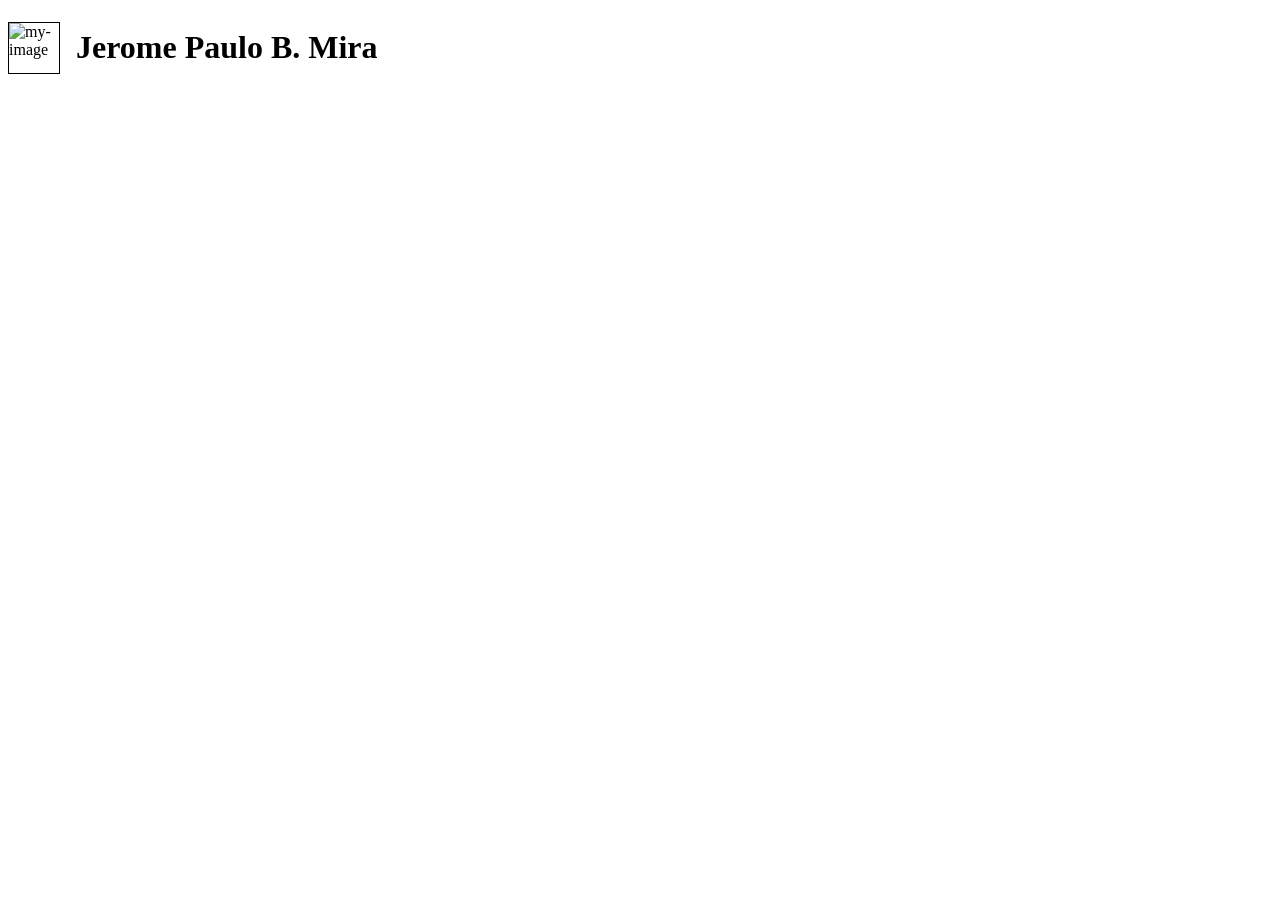
==== One Page CV/cv.html @ 645ebc1c "add css for the cv" ====
<!DOCTYPE html>
<html lang="en">
<head>
    <link rel="stylesheet" href="cv_css.css">
    <meta name="author" content="Jerome Paulo Mira">
    <meta name="desription" content="This is a one page curriculum vitae using HTML">
    <meta charset="UTF-8">
    <meta name="viewport" content="width=device-width, initial-scale=1.0">
    <title>Curriculum Vitae</title>
</head>
<body>
    <div class="header">
        <img src="Mira.png" alt="my-image" id="my-picture">
        <h1><span>Jerome Paulo B. Mira</span></h1>
    </div>
    
</body>
</html>
---- One Page CV/cv_css.css ----
.header{
display: flex;
align-items: center;
gap: 16px;
}
#my-picture{
width: 50px;
height: 50px;
border: 1px solid black;
}
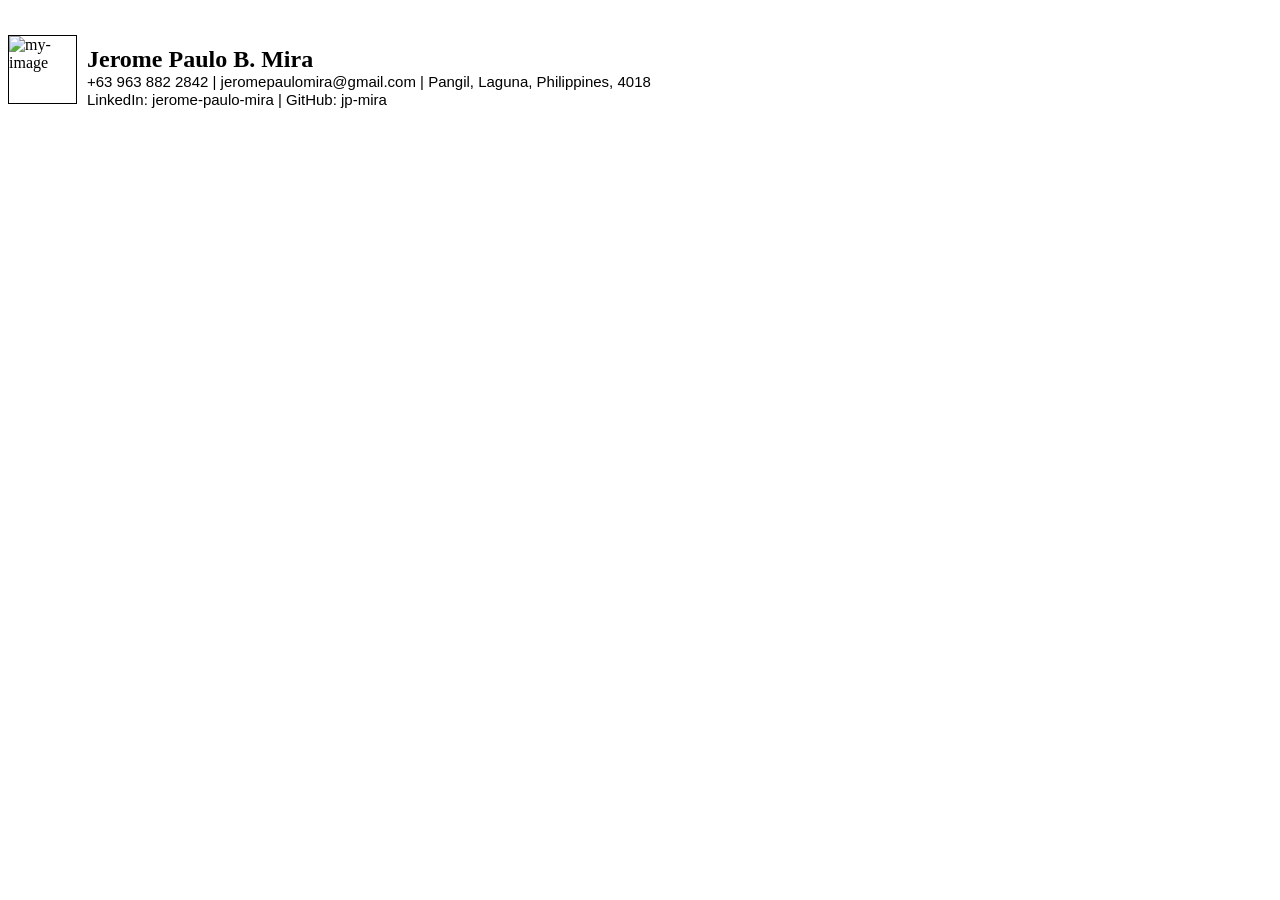
==== commit 0c06d34a: "Completed the top part of the CV" ====
--- a/One Page CV/cv.html
+++ b/One Page CV/cv.html
@@ -1,5 +1,6 @@
 <!DOCTYPE html>
 <html lang="en">
+
 <head>
     <link rel="stylesheet" href="cv_css.css">
     <meta name="author" content="Jerome Paulo Mira">
@@ -8,11 +9,24 @@
     <meta name="viewport" content="width=device-width, initial-scale=1.0">
     <title>Curriculum Vitae</title>
 </head>
+
 <body>
     <div class="header">
         <img src="Mira.png" alt="my-image" id="my-picture">
-        <h1><span>Jerome Paulo B. Mira</span></h1>
+        <div class="my-name">
+            <h1>Jerome Paulo B. Mira</h1>
+            <div class="other-details">
+                <span>+63 963 882 2842</span>
+                <span>jeromepaulomira@gmail.com</span>
+                <span>Pangil, Laguna, Philippines, 4018</span> 
+            </div>
+            <div class="other-details">
+                <span>LinkedIn: jerome-paulo-mira</span>
+                <span>GitHub: jp-mira</span>
+            </div>
+        </div>
     </div>
-    
+
 </body>
+
 </html>
--- a/One Page CV/cv_css.css
+++ b/One Page CV/cv_css.css
@@ -1,10 +1,30 @@
-.header{
-display: flex;
-align-items: center;
-gap: 16px;
+.header {
+  display: flex;
+  align-items: center;
+  margin-top: 30px;
+  gap: 10px;
 }
-#my-picture{
-width: 50px;
-height: 50px;
-border: 1px solid black;
-}+
+.my-name h1 {
+  font-family: Georgia;
+  font-size: 24px;
+  margin-bottom: 0px;
+}
+
+.other-details span {
+  margin: 0px 0px;
+  position: relative;
+  font-family: Arial;
+  font-size: 15px;
+}
+
+.other-details span:not(:last-child)::after {
+  content: " | ";
+}
+
+
+#my-picture {
+  width: 67px;
+  height: 67px;
+  border: 1px solid black;
+}
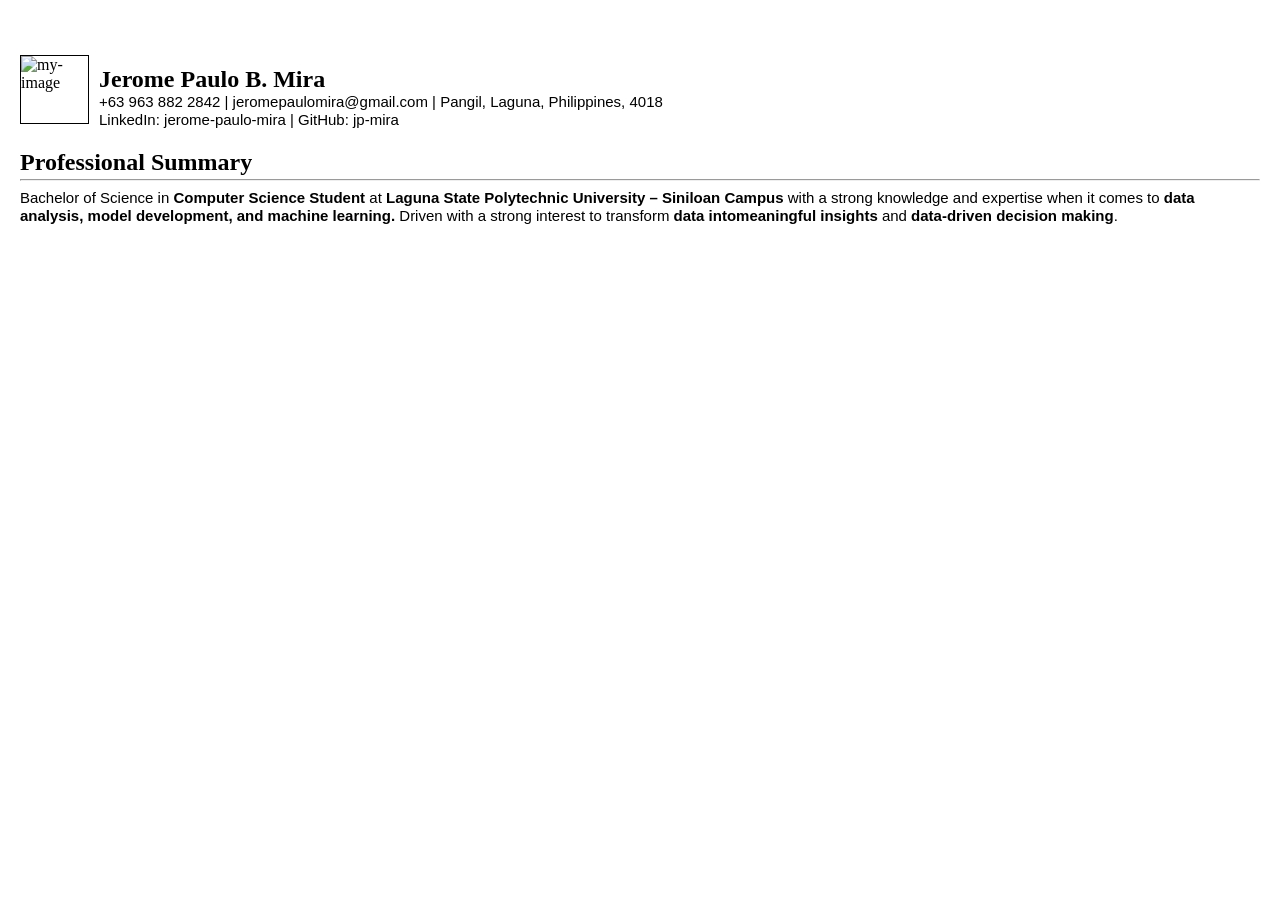
==== commit 3c568bd9: "Added the Professional Summary Section" ====
--- a/One Page CV/cv.html
+++ b/One Page CV/cv.html
@@ -18,7 +18,7 @@
             <div class="other-details">
                 <span>+63 963 882 2842</span>
                 <span>jeromepaulomira@gmail.com</span>
-                <span>Pangil, Laguna, Philippines, 4018</span> 
+                <span>Pangil, Laguna, Philippines, 4018</span>
             </div>
             <div class="other-details">
                 <span>LinkedIn: jerome-paulo-mira</span>
@@ -26,6 +26,17 @@
             </div>
         </div>
     </div>
+    <div class="summary">
+        <h2>Professional Summary</h2>
+        <hr>
+        <span>Bachelor of Science in <strong>Computer Science Student</strong> at <strong>Laguna State Polytechnic
+                University –
+                Siniloan Campus</strong> with a strong knowledge and expertise when it comes to <strong>
+                data analysis, model development, and machine learning.</strong> Driven with a strong interest to
+                transform <strong>
+                data intomeaningful insights </strong> and <strong>data-driven decision making</strong>.
+        </span>
+    </div>
 
 </body>
 
--- a/One Page CV/cv_css.css
+++ b/One Page CV/cv_css.css
@@ -1,3 +1,16 @@
+body{
+    justify-content: center;
+    align-items: center;
+    margin: 0;
+    padding: 20px;
+}
+
+#my-picture {
+  width: 67px;
+  height: 67px;
+  border: 1px solid black;
+}
+
 .header {
   display: flex;
   align-items: center;
@@ -22,9 +35,15 @@
   content: " | ";
 }
 
+.summary h2{
+    margin-bottom: -5px;
+}
 
-#my-picture {
-  width: 67px;
-  height: 67px;
-  border: 1px solid black;
+.summary span{
+    font-family: Arial;
+    font-size: 15px;
+    text-align: justify;
 }
+
+
+
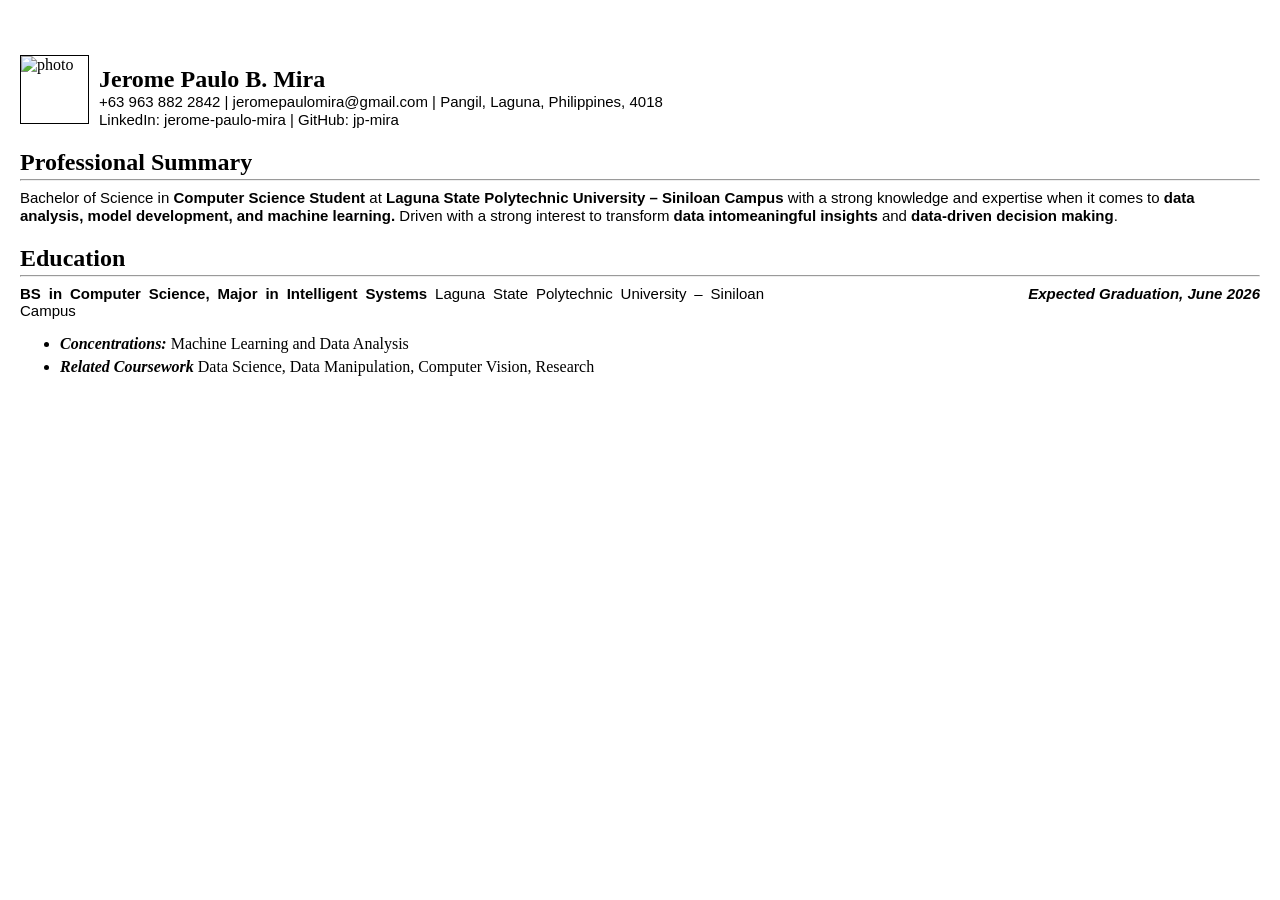
==== commit 7ae010f6: "Added the education section with list" ====
--- a/One Page CV/cv.html
+++ b/One Page CV/cv.html
@@ -12,7 +12,8 @@
 
 <body>
     <div class="header">
-        <img src="Mira.png" alt="my-image" id="my-picture">
+        <img src="https://res.cloudinary.com/dita5siax/image/upload/v1775040483/Mira_vrbu6k.png" alt="photo"
+            id="my-picture">
         <div class="my-name">
             <h1>Jerome Paulo B. Mira</h1>
             <div class="other-details">
@@ -26,7 +27,7 @@
             </div>
         </div>
     </div>
-    <div class="summary">
+    <div class="professional_summary">
         <h2>Professional Summary</h2>
         <hr>
         <span>Bachelor of Science in <strong>Computer Science Student</strong> at <strong>Laguna State Polytechnic
@@ -36,8 +37,24 @@
                 transform <strong>
                 data intomeaningful insights </strong> and <strong>data-driven decision making</strong>.
         </span>
+        <div class="education">
+            <h2>Education</h2>
+            <hr>
+            <div class="education-details">
+                <span class="left"><strong>BS in Computer Science, Major in Intelligent Systems</strong> Laguna State
+                    Polytechnic University – Siniloan Campus</span>
+                <span class="right"><i><b>Expected Graduation, June 2026</b></i></span>
+            </div>
+        </div>
+
+        <div class="courseworks">
+            <ul>
+                <li><i><strong>Concentrations:</strong></i> Machine Learning and Data Analysis</li>
+                <li><i><strong>Related Coursework</strong></i> Data Science, Data Manipulation, Computer Vision,
+                    Research </li>
+            </ul>
+        </div>
     </div>
-
 </body>
 
 </html>
--- a/One Page CV/cv_css.css
+++ b/One Page CV/cv_css.css
@@ -3,6 +3,9 @@
     align-items: center;
     margin: 0;
     padding: 20px;
+}
+li{
+    margin-bottom: 5px;
 }
 
 #my-picture {
@@ -35,15 +38,34 @@
   content: " | ";
 }
 
-.summary h2{
+.professional_summary h2{
     margin-bottom: -5px;
 }
 
-.summary span{
+.professional_summary span{
     font-family: Arial;
     font-size: 15px;
     text-align: justify;
 }
 
+.education-details{
+    font-size: 15px;
+    font-family: Arial;
+    display: flex;
+    justify-content: space-between;
+    flex: wrap;
+}
+
+.education-details .left{
+    max-width: 60%;
+    margin-right: 10px;
+}
+
+.education-details .right {
+    text-align: right;
+    margin: 0px;
+}
 
 
+
+
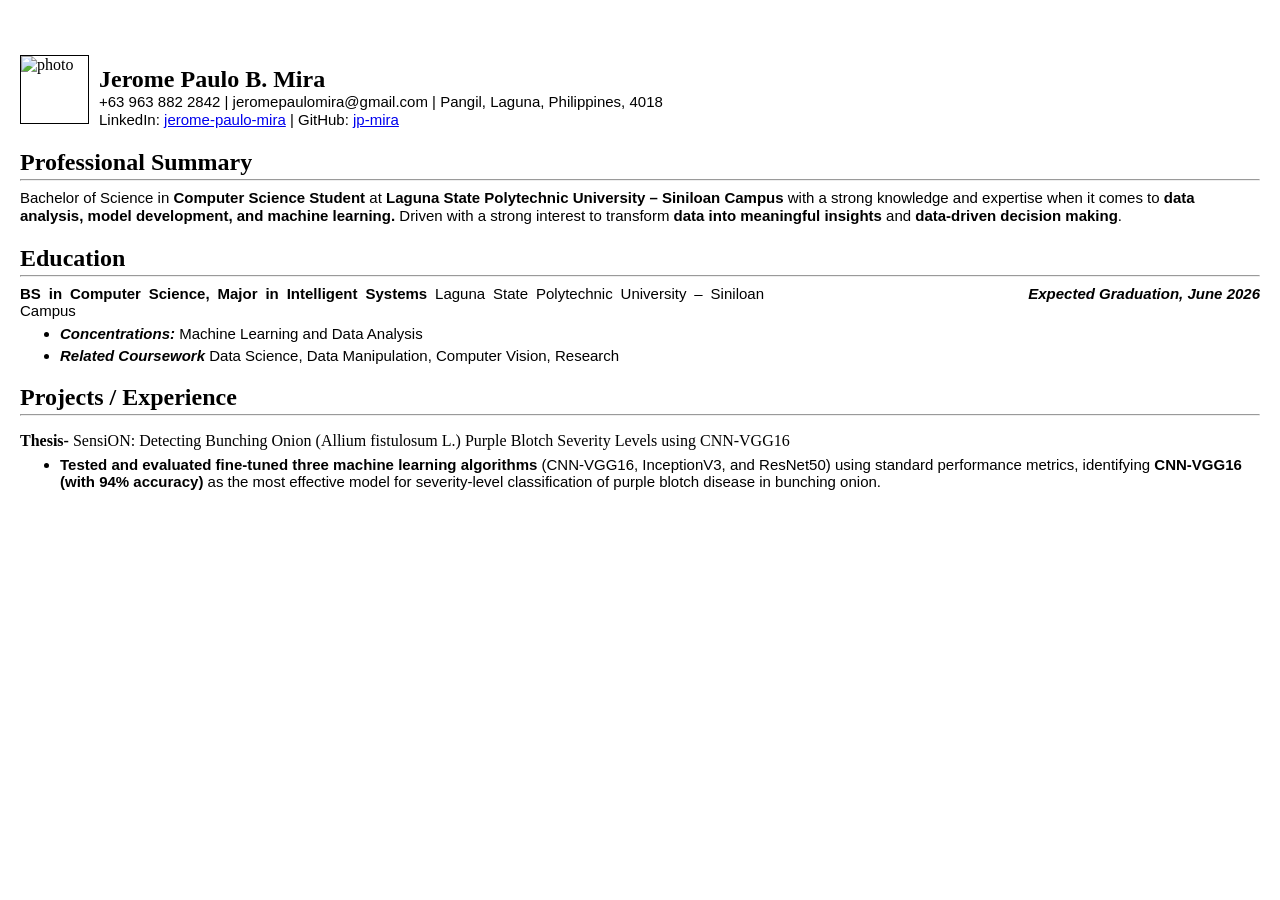
==== commit 1e3a632c: "Added link to linkedin and github account" ====
--- a/One Page CV/cv.html
+++ b/One Page CV/cv.html
@@ -22,8 +22,8 @@
                 <span>Pangil, Laguna, Philippines, 4018</span>
             </div>
             <div class="other-details">
-                <span>LinkedIn: jerome-paulo-mira</span>
-                <span>GitHub: jp-mira</span>
+                <span>LinkedIn: <a href="https://www.linkedin.com/in/jerome-paulo-mira-233b233a7" title="LinkedIn Account" _blank">jerome-paulo-mira</a></span>
+                <span>GitHub: <a href="https://github.com/jp-mira" title="Github Account" target="_blank">jp-mira</a></span>
             </div>
         </div>
     </div>
@@ -34,8 +34,8 @@
                 University –
                 Siniloan Campus</strong> with a strong knowledge and expertise when it comes to <strong>
                 data analysis, model development, and machine learning.</strong> Driven with a strong interest to
-                transform <strong>
-                data intomeaningful insights </strong> and <strong>data-driven decision making</strong>.
+            transform <strong>
+                data into meaningful insights </strong> and <strong>data-driven decision making</strong>.
         </span>
         <div class="education">
             <h2>Education</h2>
@@ -54,6 +54,20 @@
                     Research </li>
             </ul>
         </div>
+        <div class="projects-experience">
+            <h2>Projects / Experience</h2>
+            <hr>
+            <p><strong>Thesis- </strong> SensiON: Detecting Bunching Onion (Allium fistulosum L.) Purple Blotch Severity
+                Levels using CNN-VGG16</p>
+            <ul>
+                <li class="role"><strong>Tested and evaluated fine-tuned three machine learning algorithms</strong> (CNN-VGG16,
+                    InceptionV3, and ResNet50) using standard performance metrics, identifying <strong>
+                    CNN-VGG16 (with 94% accuracy)
+                    </strong> as the most effective model for severity-level classification of purple
+                    blotch disease in bunching onion. </li>
+            </ul>
+        </div>
+
     </div>
 </body>
 
--- a/One Page CV/cv_css.css
+++ b/One Page CV/cv_css.css
@@ -1,11 +1,16 @@
-body{
-    justify-content: center;
-    align-items: center;
-    margin: 0;
-    padding: 20px;
+body {
+  justify-content: center;
+  align-items: center;
+  margin: 0;
+  padding: 20px;
 }
-li{
-    margin-bottom: 5px;
+li {
+  margin: 5px 0px;
+  font-family: Arial;
+  font-size: 15px;
+}
+p {
+  margin-bottom: -10px;
 }
 
 #my-picture {
@@ -38,34 +43,32 @@
   content: " | ";
 }
 
-.professional_summary h2{
-    margin-bottom: -5px;
+.professional_summary h2 {
+  margin-bottom: -5px;
 }
 
-.professional_summary span{
-    font-family: Arial;
-    font-size: 15px;
-    text-align: justify;
+.professional_summary span {
+  font-family: Arial;
+  font-size: 15px;
+  text-align: justify;
 }
 
-.education-details{
-    font-size: 15px;
-    font-family: Arial;
-    display: flex;
-    justify-content: space-between;
-    flex: wrap;
+.education-details {
+  font-size: 15px;
+  font-family: Arial;
+  display: flex;
+  justify-content: space-between;
+  flex: wrap;
 }
 
-.education-details .left{
-    max-width: 60%;
-    margin-right: 10px;
+.education-details .left {
+  margin-bottom: -10px;
+  max-width: 60%;
+  margin-right: 10px;
 }
 
 .education-details .right {
-    text-align: right;
-    margin: 0px;
+  margin-bottom: -10px;
+  text-align: right;
+  margin: 0px;
 }
-
-
-
-
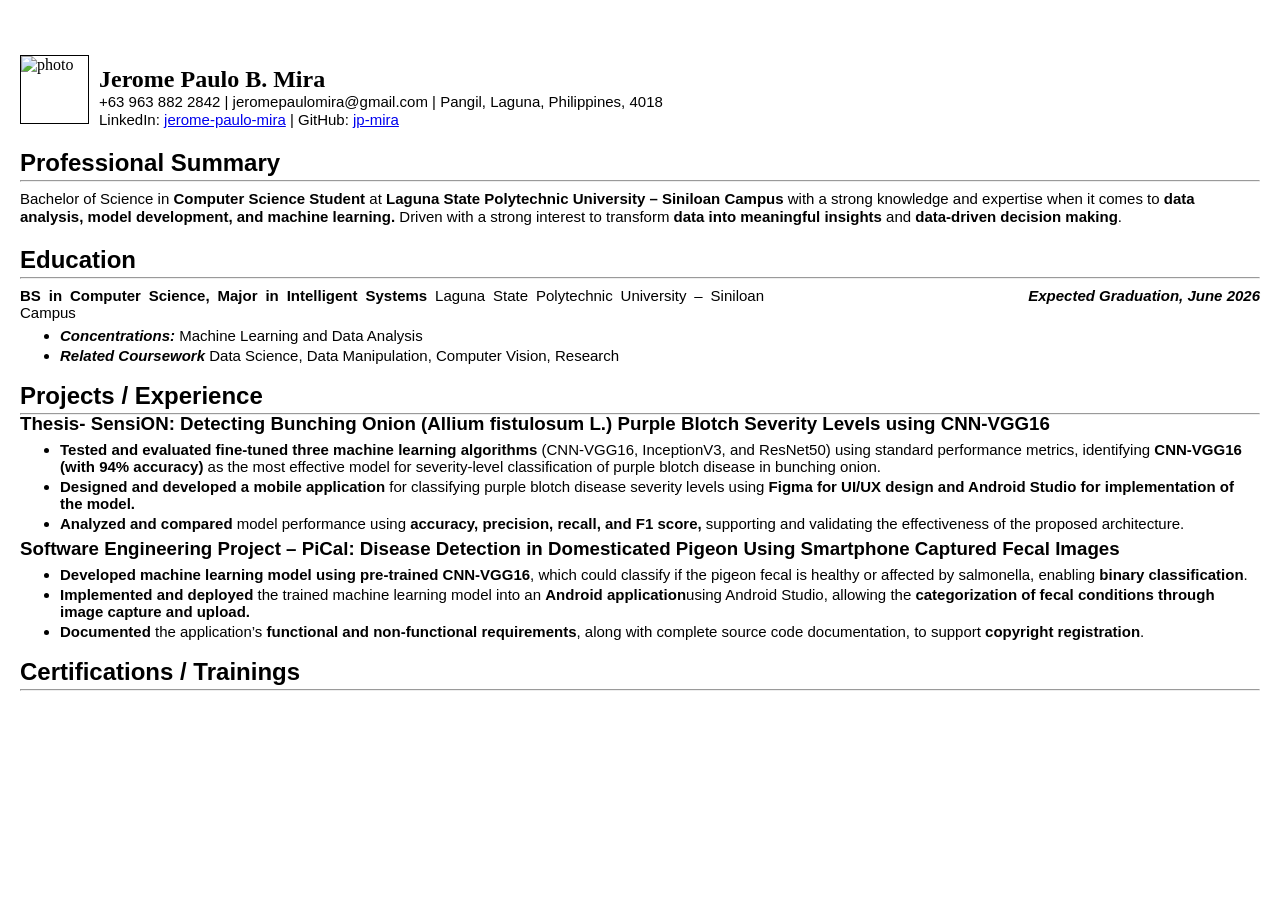
==== commit 0c784887: "Added contents under the projects using list" ====
--- a/One Page CV/cv.html
+++ b/One Page CV/cv.html
@@ -22,8 +22,10 @@
                 <span>Pangil, Laguna, Philippines, 4018</span>
             </div>
             <div class="other-details">
-                <span>LinkedIn: <a href="https://www.linkedin.com/in/jerome-paulo-mira-233b233a7" title="LinkedIn Account" _blank">jerome-paulo-mira</a></span>
-                <span>GitHub: <a href="https://github.com/jp-mira" title="Github Account" target="_blank">jp-mira</a></span>
+                <span>LinkedIn: <a href="https://www.linkedin.com/in/jerome-paulo-mira-233b233a7"
+                        title="LinkedIn Account" _blank">jerome-paulo-mira</a></span>
+                <span>GitHub: <a href="https://github.com/jp-mira" title="Github Account"
+                        target="_blank">jp-mira</a></span>
             </div>
         </div>
     </div>
@@ -57,17 +59,40 @@
         <div class="projects-experience">
             <h2>Projects / Experience</h2>
             <hr>
-            <p><strong>Thesis- </strong> SensiON: Detecting Bunching Onion (Allium fistulosum L.) Purple Blotch Severity
-                Levels using CNN-VGG16</p>
+            <h3><strong>Thesis- </strong> SensiON: Detecting Bunching Onion (Allium fistulosum L.) Purple Blotch
+                Severity
+                Levels using CNN-VGG16</h3>
             <ul>
-                <li class="role"><strong>Tested and evaluated fine-tuned three machine learning algorithms</strong> (CNN-VGG16,
+                <li><strong>Tested and evaluated fine-tuned three machine learning algorithms</strong> (CNN-VGG16,
                     InceptionV3, and ResNet50) using standard performance metrics, identifying <strong>
-                    CNN-VGG16 (with 94% accuracy)
+                        CNN-VGG16 (with 94% accuracy)
                     </strong> as the most effective model for severity-level classification of purple
                     blotch disease in bunching onion. </li>
+                <li><strong>Designed and developed a mobile application</strong> for classifying purple blotch disease
+                    severity levels using <strong>Figma for UI/UX design and Android Studio for implementation of the
+                        model.</strong> </li>
+                <li><strong>Analyzed and compared</strong> model performance using <strong>
+                        accuracy, precision, recall, and F1 score,</strong> supporting and validating the effectiveness
+                    of the proposed architecture.</li>
             </ul>
+            <h3><strong>Software Engineering Project</strong> – PiCal: Disease Detection in Domesticated Pigeon Using
+                Smartphone Captured Fecal Images </h3>
+            <ul>
+                <li><strong>Developed machine learning model using pre-trained CNN-VGG16</strong>, which could classify
+                    if the pigeon fecal is healthy or affected by salmonella, enabling <strong>binary
+                        classification</strong>. </li>
+                <li><strong>Implemented and deployed</strong> the trained machine learning model into an <strong>
+                        Android application</strong>using Android Studio, allowing the <strong>
+                        categorization of fecal conditions through
+                        image capture and upload.</strong> </li>
+                <li><strong>Documented</strong> the application’s <strong>functional and non-functional requirements</strong>, along with
+                    complete source code documentation, to support <strong>copyright registration</strong>.</li>
+            </ul>
+        <div class="certifications">
+            <h2>Certifications / Trainings</h2>
+            <hr>
         </div>
-
+        </div>
     </div>
 </body>
 
--- a/One Page CV/cv_css.css
+++ b/One Page CV/cv_css.css
@@ -4,8 +4,15 @@
   margin: 0;
   padding: 20px;
 }
+h2{
+  font-family: Arial;
+}
+h3{
+  font-family: Arial;
+  margin: -10px 0px -10px;
+}
 li {
-  margin: 5px 0px;
+  margin: 5px 0px -2px;
   font-family: Arial;
   font-size: 15px;
 }
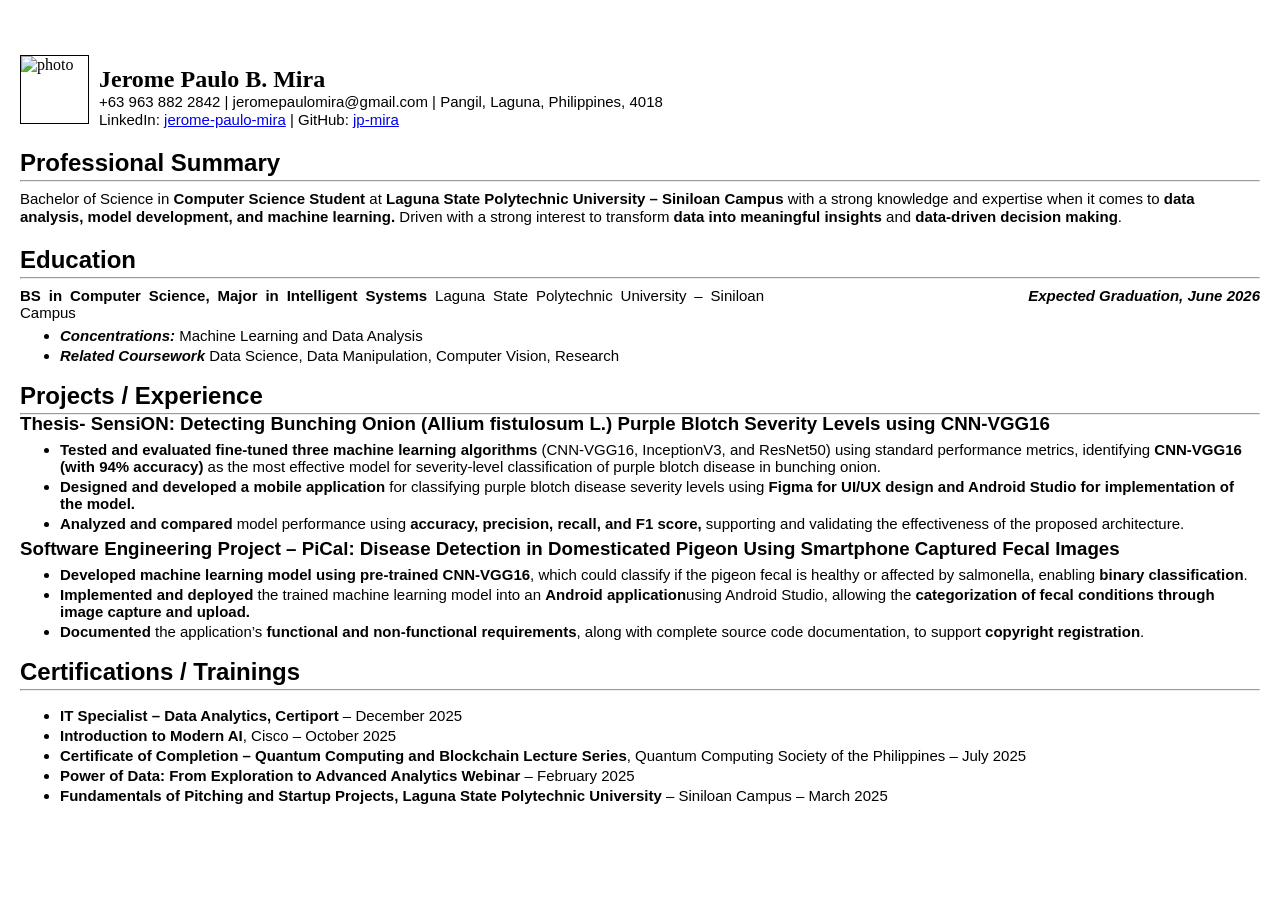
==== commit ea7615de: "Added the content under certifications" ====
--- a/One Page CV/cv.html
+++ b/One Page CV/cv.html
@@ -91,6 +91,14 @@
         <div class="certifications">
             <h2>Certifications / Trainings</h2>
             <hr>
+            <ul class="certification-lists">
+                <li><strong>IT Specialist – Data Analytics, Certiport</strong> – December 2025</li>
+                <li><strong>Introduction to Modern AI</strong>, Cisco – October 2025</li>
+                <li><strong>Certificate of Completion – Quantum Computing and Blockchain Lecture Series</strong>, Quantum Computing Society of the Philippines – July 2025 </li>
+                <li><strong>Power of Data: From Exploration to Advanced Analytics Webinar</strong> – February 2025 </li>
+                <li><strong>Fundamentals of Pitching and Startup Projects, Laguna State Polytechnic University</strong> – Siniloan Campus – March 2025</li>
+
+            </ul>
         </div>
         </div>
     </div>
--- a/One Page CV/cv_css.css
+++ b/One Page CV/cv_css.css
@@ -11,6 +11,7 @@
   font-family: Arial;
   margin: -10px 0px -10px;
 }
+
 li {
   margin: 5px 0px -2px;
   font-family: Arial;
@@ -78,4 +79,4 @@
   margin-bottom: -10px;
   text-align: right;
   margin: 0px;
-}
+}
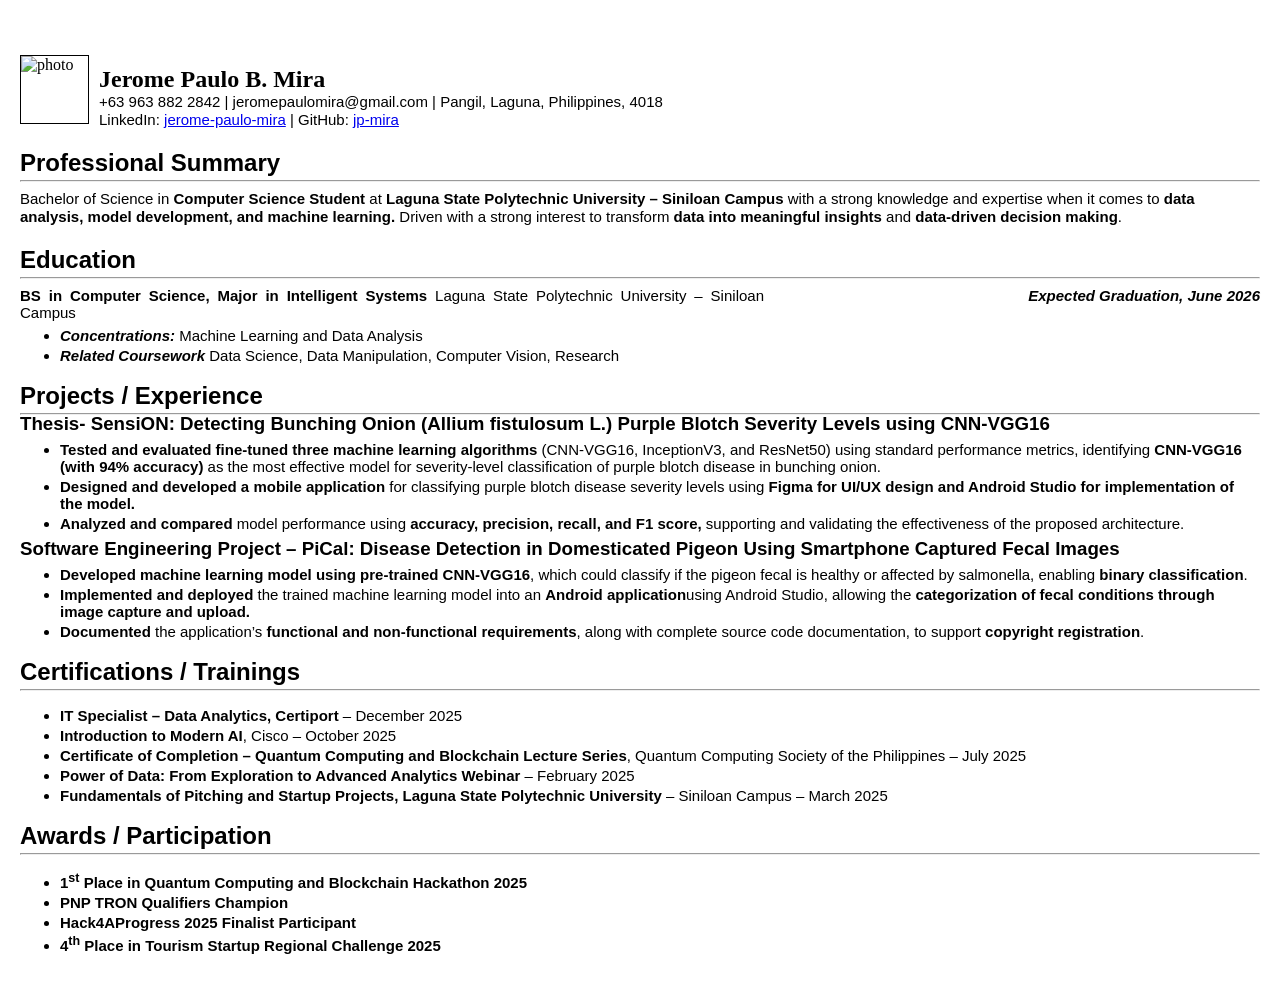
==== commit cd5b5b33: "Added content under the awards section" ====
--- a/One Page CV/cv.html
+++ b/One Page CV/cv.html
@@ -85,21 +85,34 @@
                         Android application</strong>using Android Studio, allowing the <strong>
                         categorization of fecal conditions through
                         image capture and upload.</strong> </li>
-                <li><strong>Documented</strong> the application’s <strong>functional and non-functional requirements</strong>, along with
+                <li><strong>Documented</strong> the application’s <strong>functional and non-functional
+                        requirements</strong>, along with
                     complete source code documentation, to support <strong>copyright registration</strong>.</li>
             </ul>
-        <div class="certifications">
-            <h2>Certifications / Trainings</h2>
-            <hr>
-            <ul class="certification-lists">
-                <li><strong>IT Specialist – Data Analytics, Certiport</strong> – December 2025</li>
-                <li><strong>Introduction to Modern AI</strong>, Cisco – October 2025</li>
-                <li><strong>Certificate of Completion – Quantum Computing and Blockchain Lecture Series</strong>, Quantum Computing Society of the Philippines – July 2025 </li>
-                <li><strong>Power of Data: From Exploration to Advanced Analytics Webinar</strong> – February 2025 </li>
-                <li><strong>Fundamentals of Pitching and Startup Projects, Laguna State Polytechnic University</strong> – Siniloan Campus – March 2025</li>
-
-            </ul>
-        </div>
+            <div class="certifications">
+                <h2>Certifications / Trainings</h2>
+                <hr>
+                <ul>
+                    <li><strong>IT Specialist – Data Analytics, Certiport</strong> – December 2025</li>
+                    <li><strong>Introduction to Modern AI</strong>, Cisco – October 2025</li>
+                    <li><strong>Certificate of Completion – Quantum Computing and Blockchain Lecture Series</strong>,
+                        Quantum Computing Society of the Philippines – July 2025 </li>
+                    <li><strong>Power of Data: From Exploration to Advanced Analytics Webinar</strong> – February 2025
+                    </li>
+                    <li><strong>Fundamentals of Pitching and Startup Projects, Laguna State Polytechnic
+                            University</strong> – Siniloan Campus – March 2025</li>
+                </ul>
+            </div>
+            <div class="awards">
+                <h2>Awards / Participation</h2>
+                <hr>
+                <ul>
+                    <li class="award-list">1<sup>st</sup> Place in Quantum Computing and Blockchain Hackathon 2025</li>
+                    <li class="award-list">PNP TRON Qualifiers Champion </li>
+                    <li class="award-list">Hack4AProgress 2025 Finalist Participant</li>
+                    <li class="award-list">4<sup>th</sup> Place in Tourism Startup Regional Challenge 2025</li>
+                </ul>
+            </div>
         </div>
     </div>
 </body>
--- a/One Page CV/cv_css.css
+++ b/One Page CV/cv_css.css
@@ -79,4 +79,8 @@
   margin-bottom: -10px;
   text-align: right;
   margin: 0px;
+}
+
+.awards li{
+  font-weight: bold;
 }
